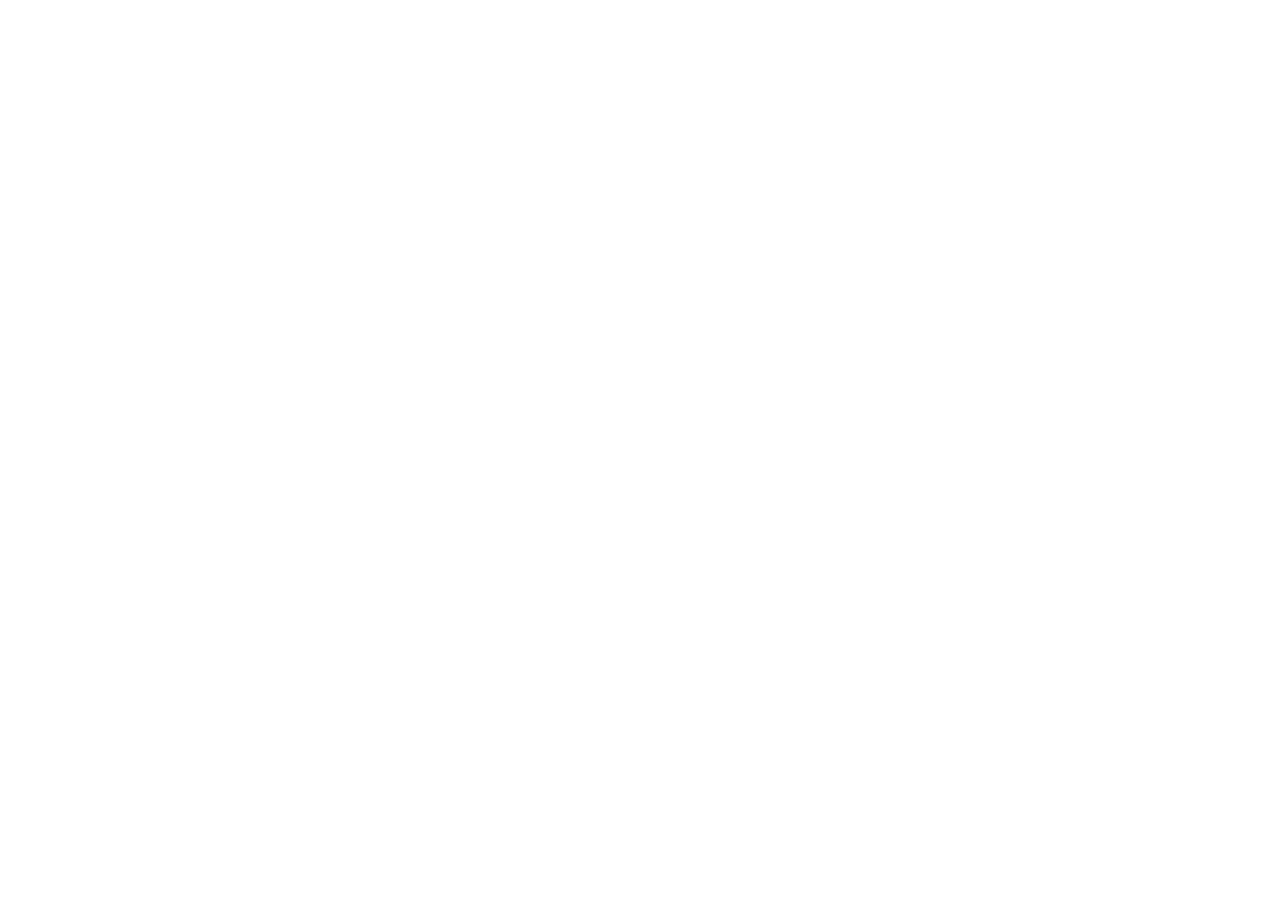
==== contact.html @ de77399c "initialisation du prjet" ====
<!DOCTYPE html>
<html lang="fr">
<head> 
<meta charset="UTF-8"> 
<meta name="viewport" content="width=device-width, initial-scale=1.0"> 
<title>Africonnectsummits — contact</title> 
 
<link 
href="https://cdn.jsdelivr.net/npm/bootstrap@5.3.0/dist/css/bootstrap.min.css" 
rel="stylesheet"> 

<link rel="stylesheet" href="css/style.css">
</head>
<body> 

<script 
src="https://cdn.jsdelivr.net/npm/bootstrap@5.3.0/dist/js/bootstrap.bundle.min.js"
></script> 
 
<script src="js/main.js"></script>
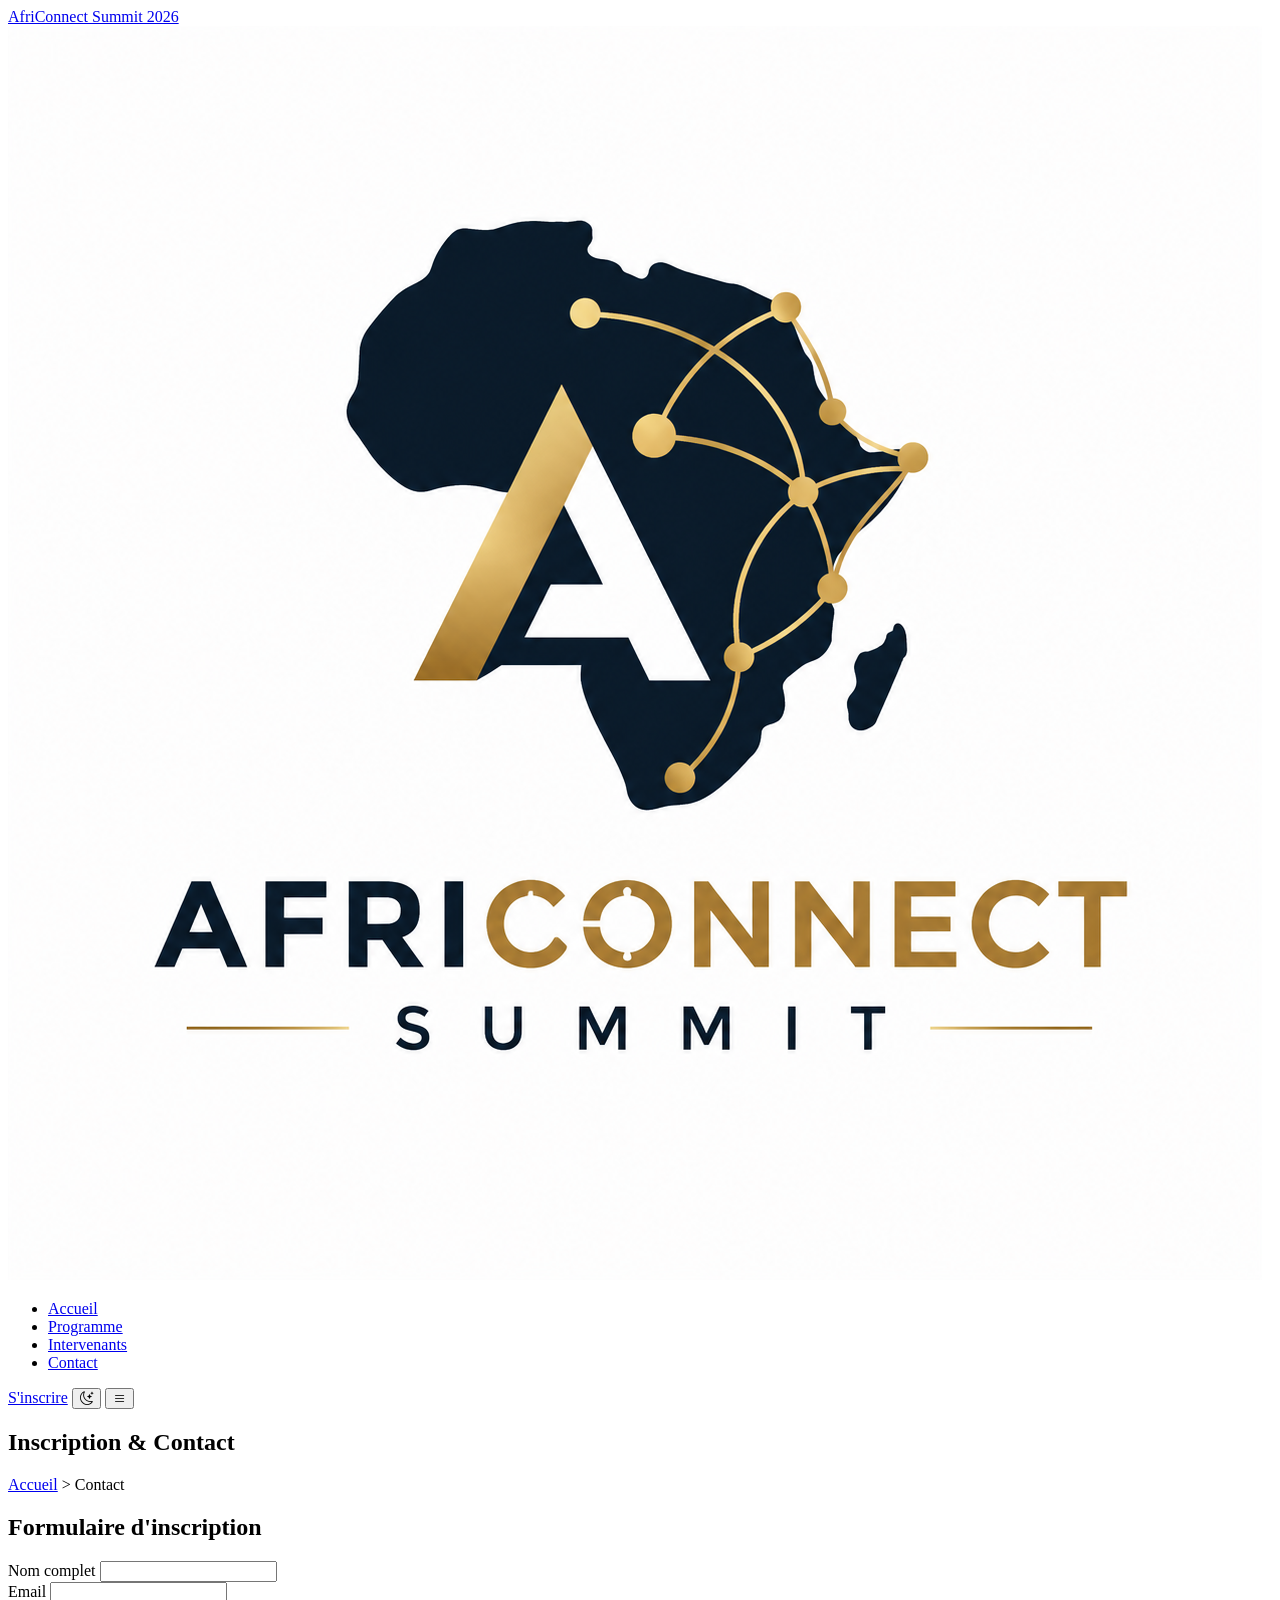
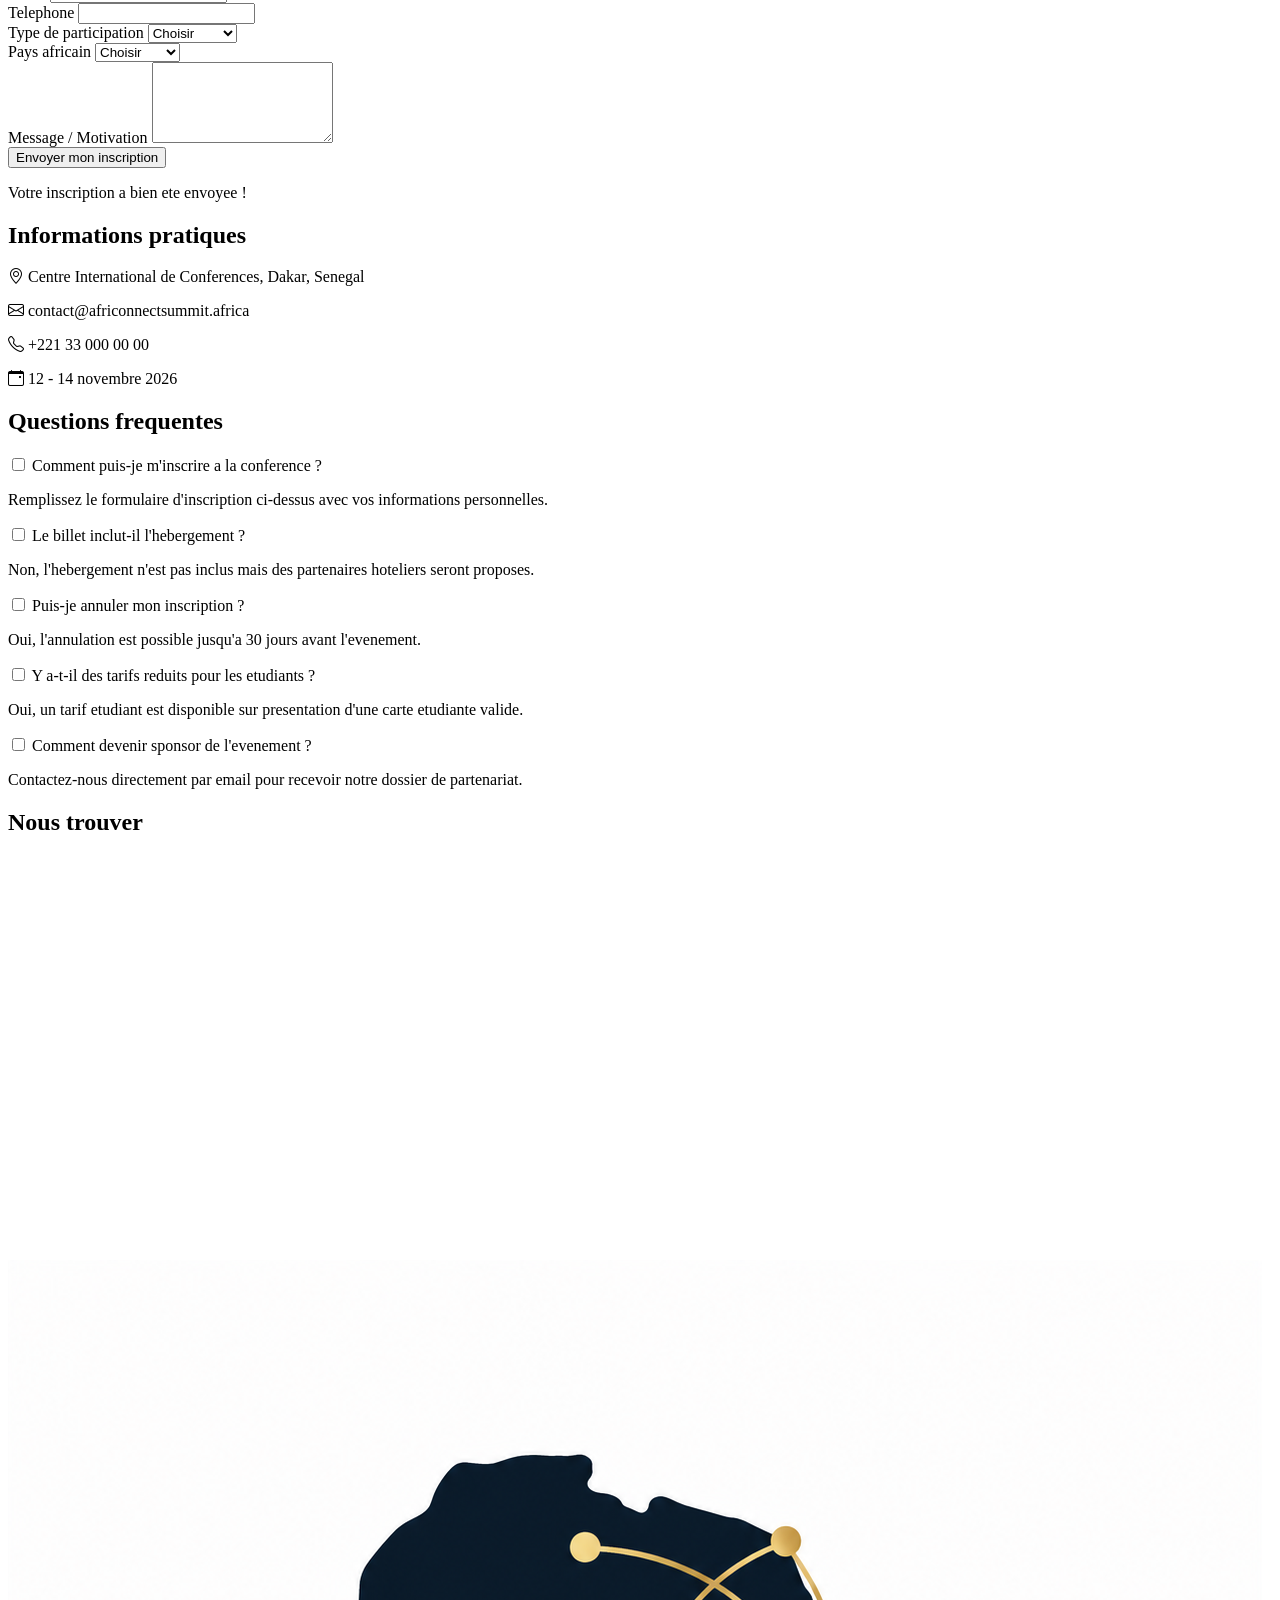
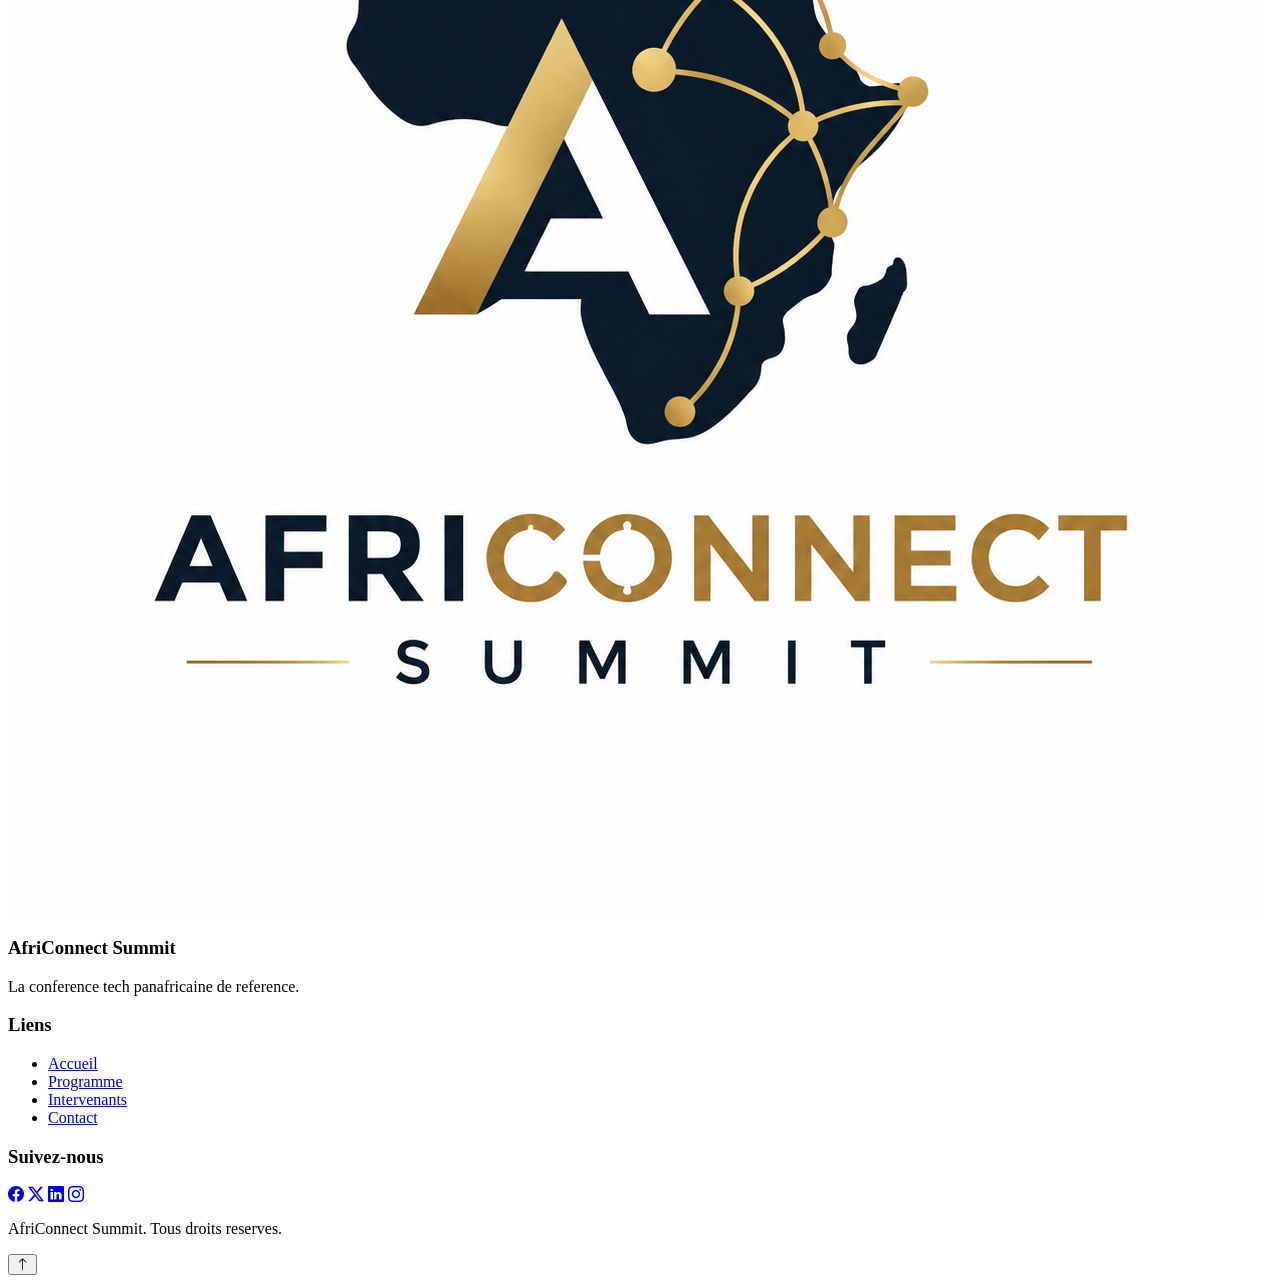
==== commit d79da82d: "HTML:  structure complète des 4 pages avec sections et contenu texte et images non stylisé" ====
--- a/contact.html
+++ b/contact.html
@@ -1,20 +1,221 @@
 <!DOCTYPE html>
 <html lang="fr">
-<head> 
-<meta charset="UTF-8"> 
-<meta name="viewport" content="width=device-width, initial-scale=1.0"> 
-<title>Africonnectsummits — contact</title> 
- 
-<link 
-href="https://cdn.jsdelivr.net/npm/bootstrap@5.3.0/dist/css/bootstrap.min.css" 
-rel="stylesheet"> 
-
-<link rel="stylesheet" href="css/style.css">
+<head>
+    <meta charset="UTF-8">
+    <meta name="viewport" content="width=device-width, initial-scale=1.0">
+    <title>AfriConnect Summit 2026 - Inscription & Contact</title>
+
+    
+    <link href="https://fonts.googleapis.com/css2?family=Poppins:wght@600;700&family=Inter:wght@400;500&display=swap" rel="stylesheet">
+    <link rel="stylesheet" href="https://cdn.jsdelivr.net/npm/bootstrap-icons@1.11.3/font/bootstrap-icons.css">
+    <link rel="stylesheet" href="css/style.css">
 </head>
-<body> 
-
-<script 
-src="https://cdn.jsdelivr.net/npm/bootstrap@5.3.0/dist/js/bootstrap.bundle.min.js"
-></script> 
- 
-<script src="js/main.js"></script>+<body>
+
+    <header>
+        <nav class="navbar" id="navbar">
+            <a href="index.html" class="logo">
+                AfriConnect Summit 2026
+                <img src="images/logo.png" alt="logo africonnectsummit">
+            </a>
+
+            <ul class="nav-links" id="navLinks">
+                <li><a href="index.html">Accueil</a></li>
+                <li><a href="programme.html">Programme</a></li>
+                <li><a href="intervenants.html">Intervenants</a></li>
+                <li><a href="contact.html" class="active">Contact</a></li>
+            </ul>
+
+            <div class="nav-actions">
+                <a href="contact.html" class="nav-cta">S'inscrire</a>
+                <button id="themeToggle">
+                    <i class="bi bi-moon-stars"></i>
+                </button>
+                <button id="hamburger" class="hamburger">
+                    <i class="bi bi-list"></i>
+                </button>
+            </div>
+        </nav>
+    </header>
+
+    <main>
+
+        <section class="page-hero">
+            <h1>Inscription & Contact</h1>
+            <nav>
+                <a href="index.html">Accueil</a> > <span>Contact</span>
+            </nav>
+        </section>
+
+        <!-- formulaire d'inscription -->
+        <section class="contact-section" id="contactSection">
+            <div class="contact-flex">
+
+                <form id="registrationForm" class="registration-form" novalidate>
+                    <h2>Formulaire d'inscription</h2>
+
+                    <div class="form-group">
+                        <label for="fullName">Nom complet</label>
+                        <input type="text" id="fullName" name="fullName">
+                    </div>
+
+                    <div class="form-group">
+                        <label for="email">Email</label>
+                        <input type="email" id="email" name="email">
+                    </div>
+
+                    <div class="form-group">
+                        <label for="phone">Telephone</label>
+                        <input type="tel" id="phone" name="phone">
+                    </div>
+
+                    <div class="form-group">
+                        <label for="participationType">Type de participation</label>
+                        <select id="participationType" name="participationType">
+                            <option value=> Choisir</option>
+                            <option value="participant">Participant</option>
+                            <option value="intervenant">Intervenant</option>
+                            <option value="sponsor">Sponsor</option>
+                            <option value="presse">Presse</option>
+                        </select>
+                        <span class="error-message" id="participationTypeError"></span>
+                    </div>
+
+                    <div class="form-group">
+                        <label for="country">Pays africain</label>
+                        <select id="country" name="country">
+                            <option value=>Choisir</option>
+                            <option value="Comores">Comores</option>
+                            <option value="senegal">Senegal</option>
+                            <option value="ghana">Ghana</option>
+                            <option value="nigeria">Nigeria</option>
+                            <option value="maroc">Maroc</option>
+                            <option value="mali">Mali</option>
+                            <option value="rdc">RDC</option>
+                            <option value="cameroun">Cameroun</option>
+                            <option value="kenya">Kenya</option>
+                            <option value="tunisie">Tunisie</option>
+                            <option value="benin">Benin</option>
+                        </select>
+                        <span class="error-message" id="countryError"></span>
+                    </div>
+
+                    <div class="form-group">
+                        <label for="message">Message / Motivation</label>
+                        <textarea id="message" name="message" rows="5" required></textarea>
+                        <span class="error-message" id="messageError"></span>
+                    </div>
+
+                    <button type="submit" class="btn btn-primary">Envoyer mon inscription</button>
+
+                    <p class="success-message" id="successMessage">Votre inscription a bien ete envoyee !</p>
+                </form>
+
+                <aside class="contact-info">
+                    <h2>Informations pratiques</h2>
+                    <p><i class="bi bi-geo-alt"></i> Centre International de Conferences, Dakar, Senegal</p>
+                    <p><i class="bi bi-envelope"></i> contact@africonnectsummit.africa</p>
+                    <p><i class="bi bi-telephone"></i> +221 33 000 00 00</p>
+                    <p><i class="bi bi-calendar-event"></i> 12 - 14 novembre 2026</p>
+                </aside>
+
+            </div>
+        </section>
+
+        <!-- faq en accordeon -->
+        <section class="faq" id="faq">
+            <h2>Questions frequentes</h2>
+
+            <div class="accordion">
+                <div class="accordion-item">
+                    <input type="checkbox" id="faq1" class="accordion-toggle">
+                    <label for="faq1" class="accordion-header">Comment puis-je m'inscrire a la conference ?</label>
+                    <div class="accordion-content">
+                        <p>Remplissez le formulaire d'inscription ci-dessus avec vos informations personnelles.</p>
+                    </div>
+                </div>
+
+                <div class="accordion-item">
+                    <input type="checkbox" id="faq2" class="accordion-toggle">
+                    <label for="faq2" class="accordion-header">Le billet inclut-il l'hebergement ?</label>
+                    <div class="accordion-content">
+                        <p>Non, l'hebergement n'est pas inclus mais des partenaires hoteliers seront proposes.</p>
+                    </div>
+                </div>
+
+                <div class="accordion-item">
+                    <input type="checkbox" id="faq3" class="accordion-toggle">
+                    <label for="faq3" class="accordion-header">Puis-je annuler mon inscription ?</label>
+                    <div class="accordion-content">
+                        <p>Oui, l'annulation est possible jusqu'a 30 jours avant l'evenement.</p>
+                    </div>
+                </div>
+
+                <div class="accordion-item">
+                    <input type="checkbox" id="faq4" class="accordion-toggle">
+                    <label for="faq4" class="accordion-header">Y a-t-il des tarifs reduits pour les etudiants ?</label>
+                    <div class="accordion-content">
+                        <p>Oui, un tarif etudiant est disponible sur presentation d'une carte etudiante valide.</p>
+                    </div>
+                </div>
+
+                <div class="accordion-item">
+                    <input type="checkbox" id="faq5" class="accordion-toggle">
+                    <label for="faq5" class="accordion-header">Comment devenir sponsor de l'evenement ?</label>
+                    <div class="accordion-content">
+                        <p>Contactez-nous directement par email pour recevoir notre dossier de partenariat.</p>
+                    </div>
+                </div>
+            </div>
+        </section>
+
+        <!-- carte -->
+        <section class="map-section" id="mapSection">
+            <h2>Nous trouver</h2>
+            <iframe
+                src="https://www.google.com/maps/embed?pb=!1m18!1m12!1m3!1d3858.9!2d-17.4676!3d14.7167!2m3!1f0!2f0!3f0!3m2!1i1024!2i768!4f13.1!3m3!1m2!1s0x0%3A0x0!2zMTTCsDQzJzAwLjEiTiAxN8KwMjgnMDMuNCJX!5e0!3m2!1sfr!2ssn!4v1234567890"
+                width="100%"
+                height="400"
+                style="border:0;"
+                allowfullscreen=""
+                loading="lazy">
+            </iframe>
+        </section>
+
+    </main>
+
+    <footer>
+        <div class="footer-flex">
+            <div class="footer-col">
+                 <img src="images/logo.png" alt="" class="footer-logo">
+                <h3>AfriConnect Summit</h3>
+                <p>La conference tech panafricaine de reference.</p>
+            </div>
+            <div class="footer-col">
+                <h3>Liens</h3>
+                <ul>
+                    <li><a href="index.html">Accueil</a></li>
+                    <li><a href="programme.html">Programme</a></li>
+                    <li><a href="intervenants.html">Intervenants</a></li>
+                    <li><a href="contact.html">Contact</a></li>
+                </ul>
+            </div>
+            <div class="footer-col">
+                <h3>Suivez-nous</h3>
+                <div class="social-icons">
+                    <a href="#"><i class="bi bi-facebook"></i></a>
+                    <a href="#"><i class="bi bi-twitter-x"></i></a>
+                    <a href="#"><i class="bi bi-linkedin"></i></a>
+                    <a href="#"><i class="bi bi-instagram"></i></a>
+                </div>
+            </div>
+        </div>
+        <p class="copyright"> <span id="year"></span> AfriConnect Summit. Tous droits reserves.</p>
+        <button id="backToTop">
+            <i class="bi bi-arrow-up"></i>
+        </button>
+    </footer>
+
+    <script src="js/main.js"></script>
+</body>
+</html>
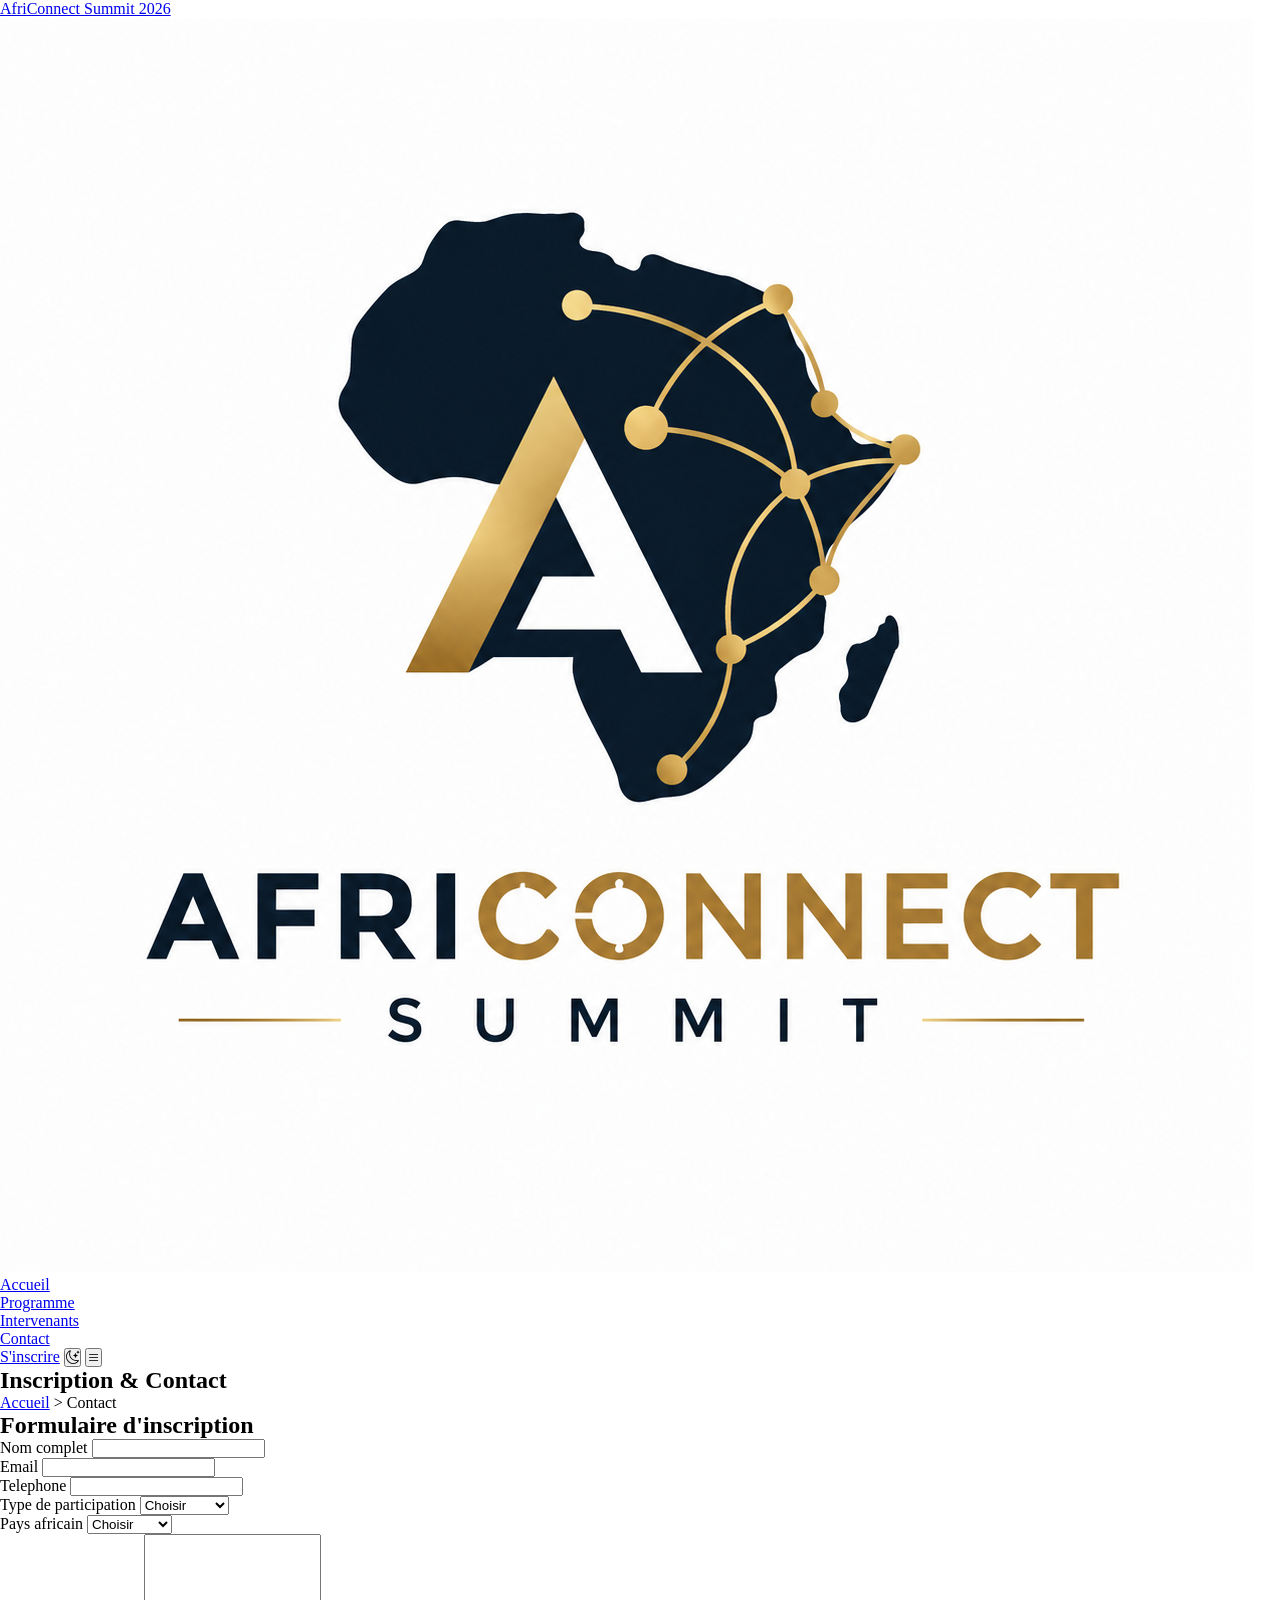
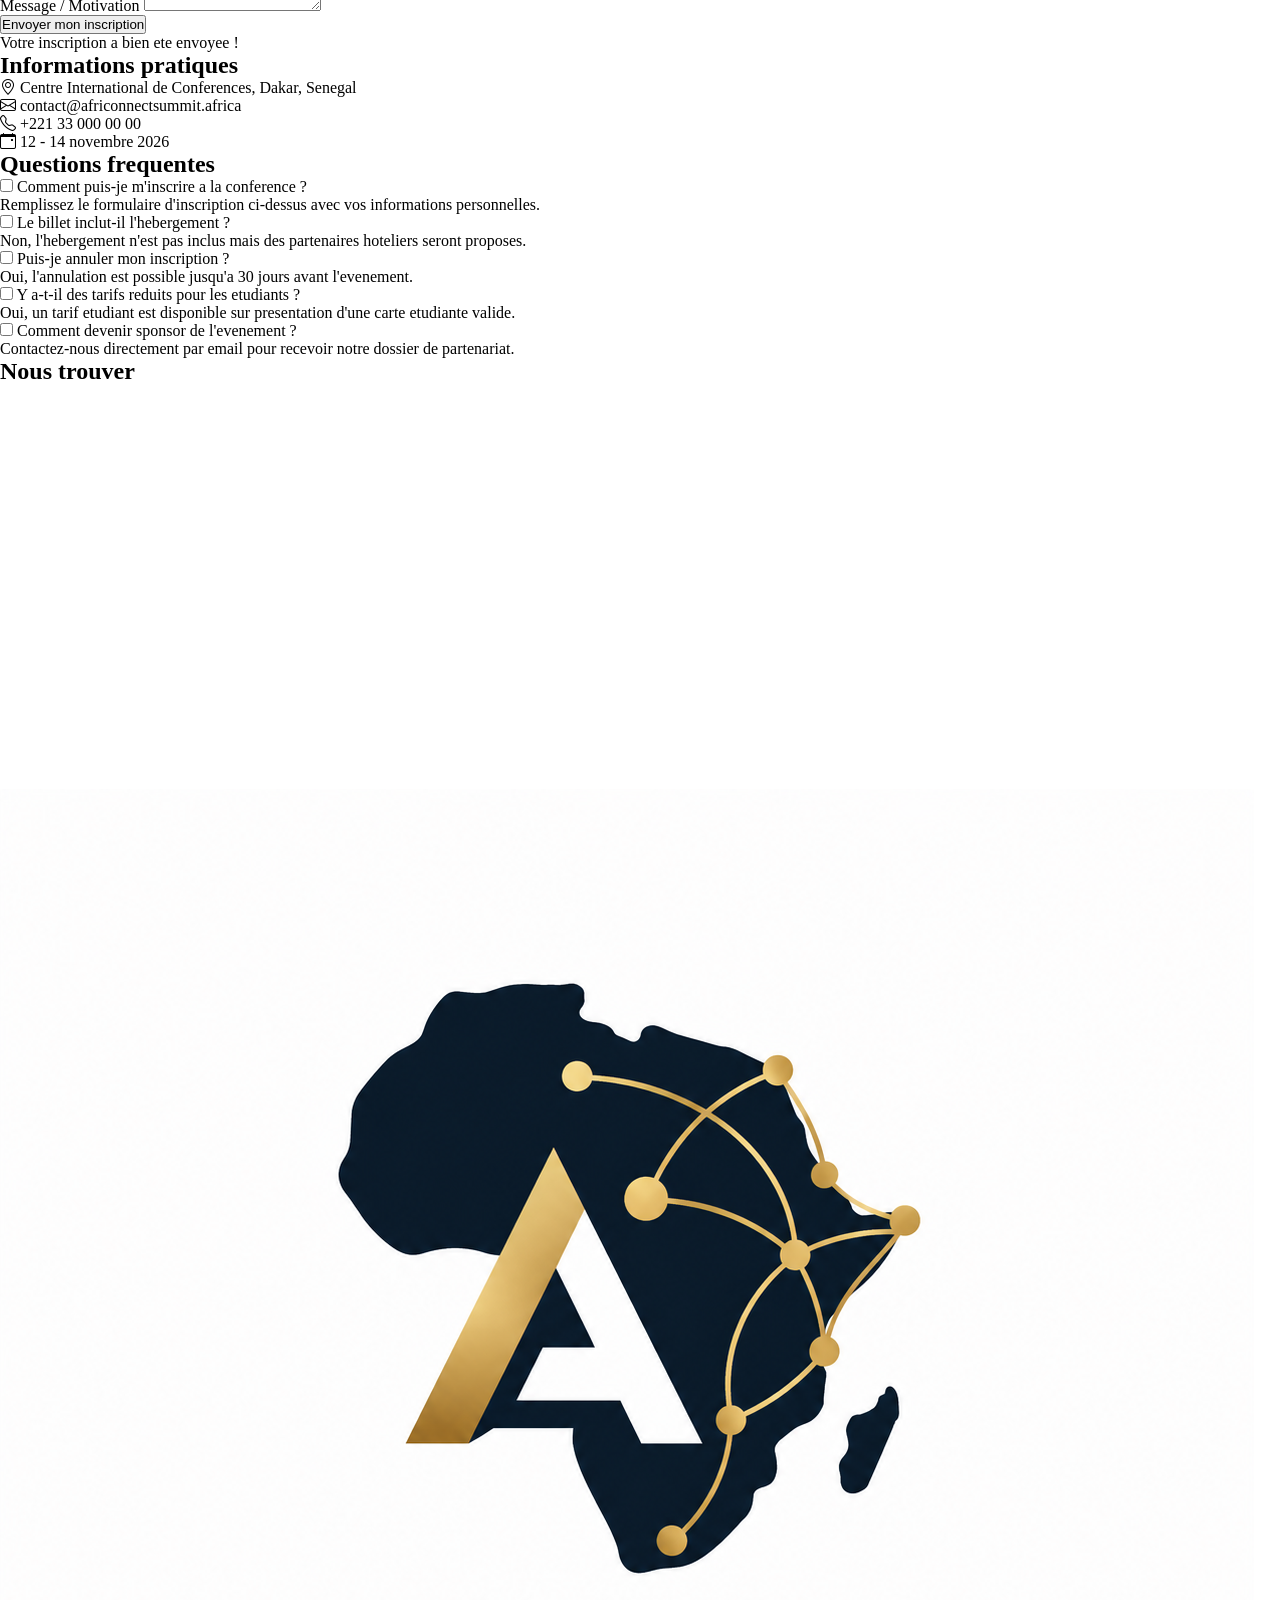
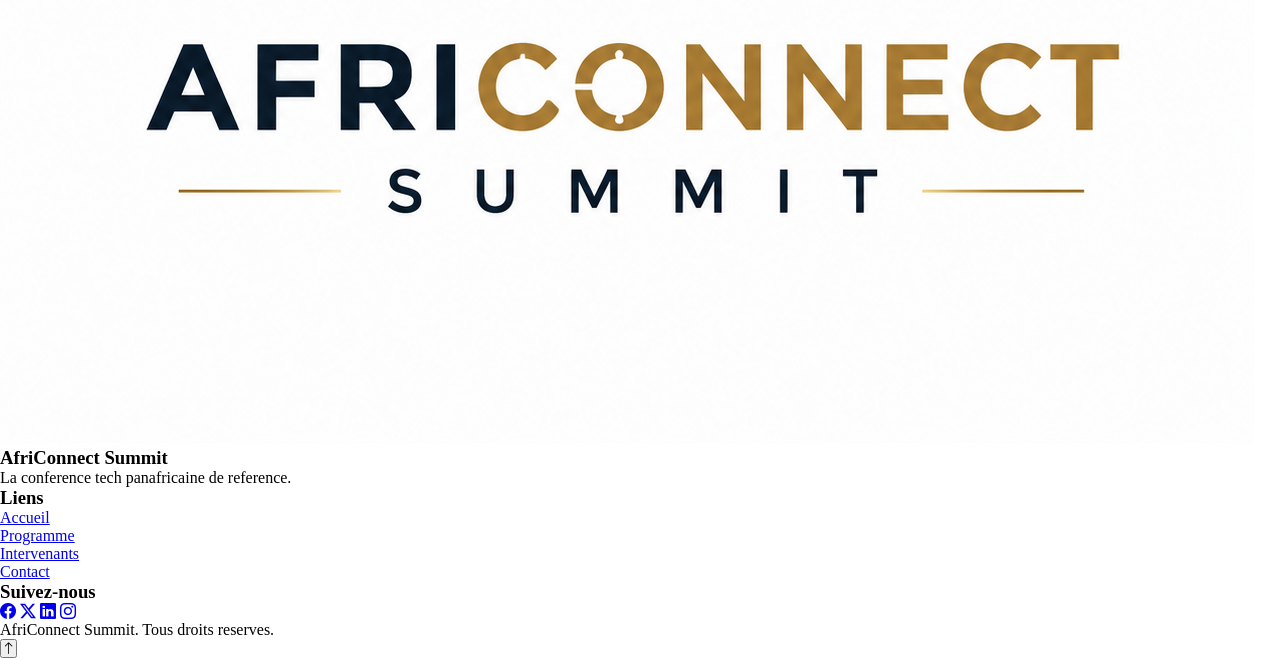
==== commit b90ea0ef: "css style de base" ====
--- a/contact.html
+++ b/contact.html
@@ -6,7 +6,7 @@
     <title>AfriConnect Summit 2026 - Inscription & Contact</title>
 
     
-    <link href="https://fonts.googleapis.com/css2?family=Poppins:wght@600;700&family=Inter:wght@400;500&display=swap" rel="stylesheet">
+    
     <link rel="stylesheet" href="https://cdn.jsdelivr.net/npm/bootstrap-icons@1.11.3/font/bootstrap-icons.css">
     <link rel="stylesheet" href="css/style.css">
 </head>
--- a/css/style.css
+++ b/css/style.css
@@ -0,0 +1,14 @@
+@import url('https://fonts.googleapis.com/css2?family=Montserrat:wght@600;700;800&family=Poppins:wght@300;400;500;600&display=swap');
+:root {
+    --vert: #0b7a43;
+    --jaune: #f5b700;
+    --noir: #222;
+    --blanc: #fff;
+    --gris: #f4f4f4;
+}
+
+* {
+    margin: 0;
+    padding: 0;
+    box-sizing: border-box;
+}
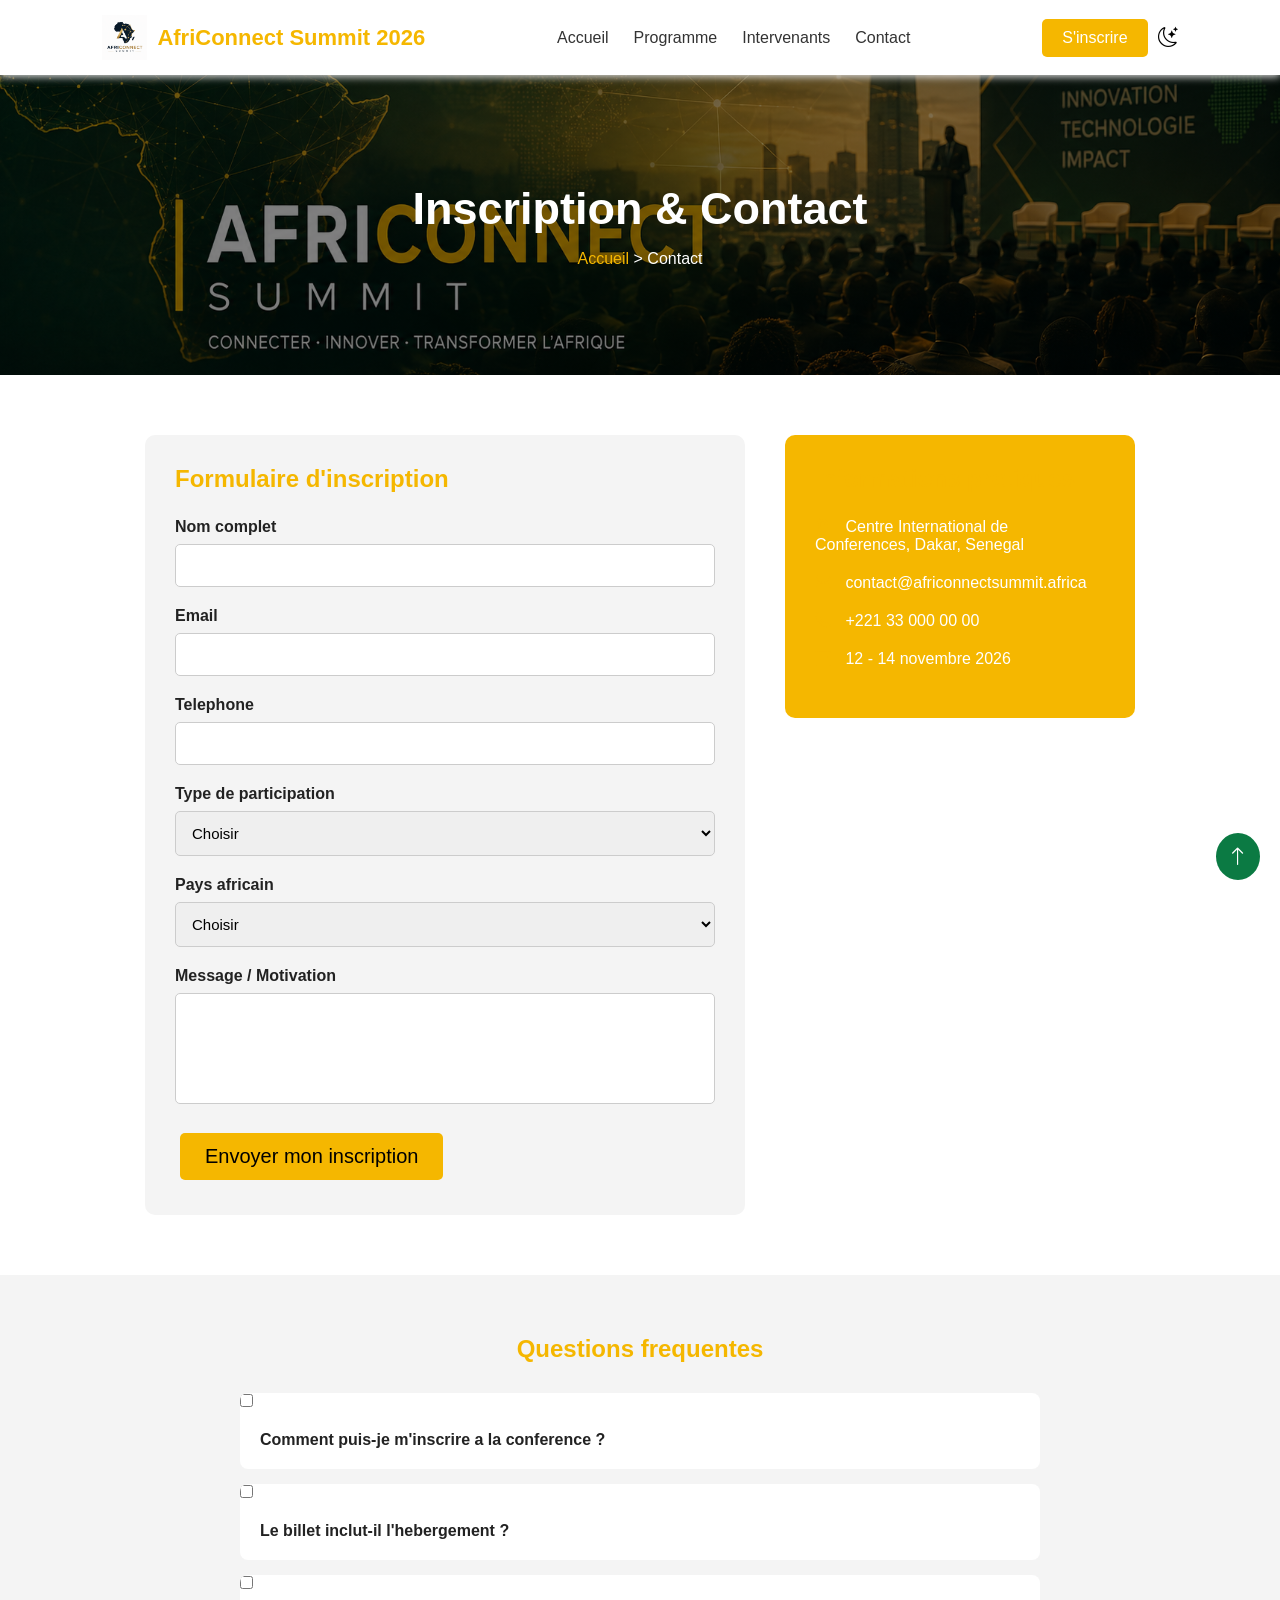
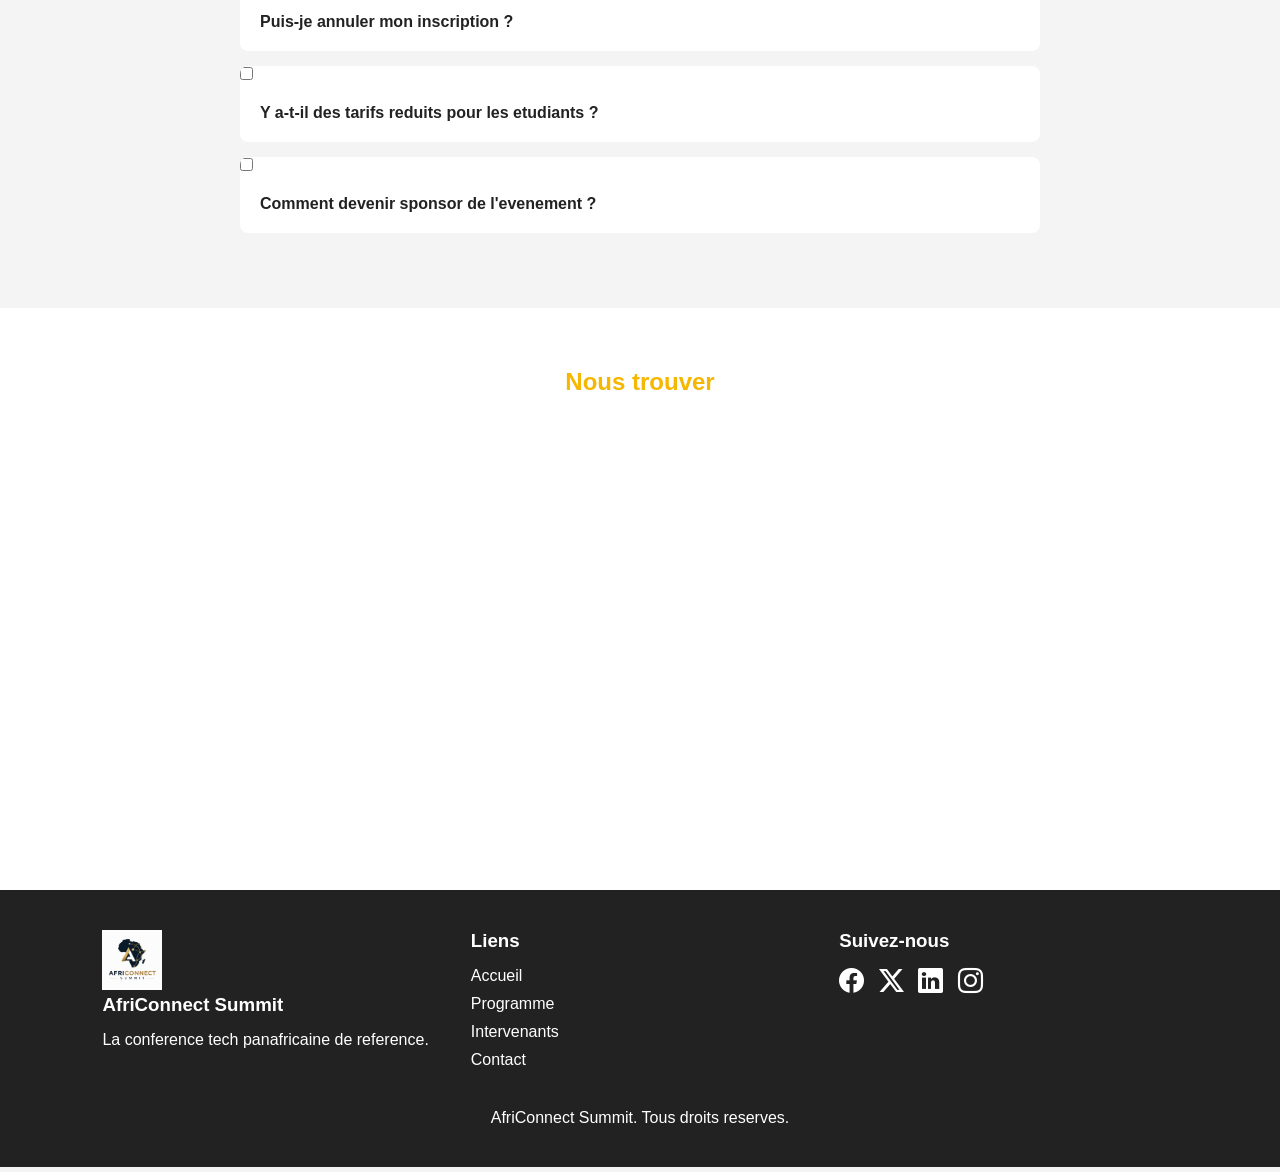
==== commit deefc5a9: "css:style complet des pages" ====
--- a/contact.html
+++ b/contact.html
@@ -15,8 +15,8 @@
     <header>
         <nav class="navbar" id="navbar">
             <a href="index.html" class="logo">
+                 <img src="images/logo.png" alt="">
                 AfriConnect Summit 2026
-                <img src="images/logo.png" alt="logo africonnectsummit">
             </a>
 
             <ul class="nav-links" id="navLinks">
@@ -122,7 +122,7 @@
             </div>
         </section>
 
-        <!-- faq en accordeon -->
+        <!-- faq -->
         <section class="faq" id="faq">
             <h2>Questions frequentes</h2>
 
--- a/css/style.css
+++ b/css/style.css
@@ -6,9 +6,914 @@
     --blanc: #fff;
     --gris: #f4f4f4;
 }
-
+/* root */
 * {
     margin: 0;
     padding: 0;
     box-sizing: border-box;
 }
+
+a {
+    text-decoration: none;
+}
+ /* reset */
+body {
+    font-family: "Poppins", sans-serif;
+    color: var(--noir);
+    background: var(--gris);
+}
+
+/* NAVBAR */
+
+header {
+    background: white;
+    padding: 15px 8%;
+    position: sticky;
+    top: 0;
+    z-index: 1000;
+    box-shadow: 0 2px 8px #ddd;
+}
+
+.navbar {
+    display: flex;
+    justify-content: space-between;
+    align-items: center;
+}
+
+.logo {
+    display: flex;
+    align-items: center;
+    gap: 10px;
+    color: var(--jaune);
+    font-size: 22px;
+    font-weight: bold;
+}
+
+.logo img {
+    width: 45px;
+}
+
+.nav-links {
+    display: flex;
+    list-style: none;
+    gap: 25px;
+}
+
+.nav-links a {
+    color: #333;
+}
+
+.nav-links a:hover {
+    color: var(--jaune);
+}
+
+.nav-actions {
+    display: flex;
+    gap: 10px;
+    align-items: center;
+}
+
+.nav-cta {
+    background: var(--jaune);
+    color: white;
+    padding: 10px 20px;
+    border-radius: 5px;
+}
+
+button {
+    border: none;
+    background: none;
+    cursor: pointer;
+    font-size: 20px;
+}
+
+.hamburger {
+    display: none;
+}
+
+/* HERO */
+
+.hero {
+    height: 100vh;
+    position: relative;
+    overflow: hidden;
+    display: flex;
+    align-items: center;
+    justify-content: center;
+    text-align: center;
+    color: white;
+}
+.hero-content{
+    animation: apparition 1s ease;
+}
+
+.hero-video {
+    position: absolute;
+    width: 100%;
+    height: 100%;
+    object-fit: cover;
+}
+
+.hero::after {
+    content: "";
+    position: absolute;
+    inset: 0;
+    background: rgba(0,0,0,0.5);
+}
+
+.hero-content {
+    position: relative;
+    z-index: 2;
+}
+
+.hero h1 {
+    font-size: 45px;
+    margin-bottom: 15px;
+}
+
+.hero-subtitle {
+    font-size: 20px;
+}
+
+.hero-buttons {
+    margin: 30px 0;
+}
+
+.btn {
+    display: inline-block;
+    padding: 12px 25px;
+    border-radius: 5px;
+    margin: 5px;
+}
+
+.btn-primary {
+    background: var(--jaune);
+    color: black;
+}
+
+.btn-secondary {
+    background: white;
+    color: var(--vert);
+}
+
+.countdown {
+    display: flex;
+    justify-content: center;
+    gap: 15px;
+}
+
+.countdown-item {
+    background: white;
+    color: var(--vert);
+    padding: 15px;
+    border-radius: 8px;
+    width: 90px;
+}
+
+.countdown-item span {
+    font-size: 30px;
+    font-weight: bold;
+}
+/* STATS */
+.stats {
+    padding: 60px 8%;
+    background:
+        linear-gradient(rgba(0,0,0,0.5), rgba(0,0,0,0.5)),
+        url("../images/ligne.avif");
+
+    background-size: cover;
+    background-position: center;
+
+}
+
+.stats-grid {
+    display: grid;
+    grid-template-columns: repeat(4, 1fr);
+    gap: 20px;
+}
+
+.stat-card {
+    background: var(--blanc);
+    text-align: center;
+    padding: 25px;
+    border-radius: 10px;
+}
+
+.stat-number {
+    font-size: 35px;
+    font-weight: bold;
+    color: var(--jaune);
+}
+
+/* POURQUOI PARTICIPER */
+
+.why {
+    position: relative;
+    padding: 70px 8%;
+    color: white;
+    overflow: hidden;
+}
+
+.why-video {
+    position: absolute;
+    width: 100%;
+    height: 100%;
+    object-fit: cover;
+    left: 0;
+    top: 0;
+}
+
+.why::after {
+    content: "";
+    position: absolute;
+    inset: 0;
+    background: rgba(0,0,0,0.6);
+}
+
+.why h2 {
+    text-align: center;
+    margin-bottom: 35px;
+    font-size: 32px;
+}
+
+
+.featured-speakers h2 {
+    text-align: center;
+    margin-bottom: 35px;
+    font-size: 32px;
+}
+.sponsors h2 {
+    text-align: center;
+    margin-bottom: 35px;
+    font-size: 32px;
+}
+
+.why-flex {
+    display: flex;
+    justify-content: center;
+    gap: 70px;
+    flex-wrap: wrap;
+     position: relative;
+    z-index: 1;
+}
+
+.why-card {
+    background: white;
+    color: #222;
+    width: 300px;
+    padding: 25px;
+    text-align: center;
+    border-radius: 10px;
+}
+
+.why-card i {
+    font-size: 35px;
+    color: var(--jaune);
+}
+
+.why-card h3 {
+    margin: 15px 0;
+}
+
+/* INTERVENANTS */
+
+.featured-speakers {
+    padding: 60px 8%;
+    text-align: center;
+}
+
+.speakers-grid {
+    display: grid;
+    grid-template-columns: repeat(4,1fr);
+    gap: 25px;
+}
+
+.speaker-card {
+    background: var(--vert);
+    padding: 20px;
+    border-radius: 10px;
+    box-shadow: 0 5px 10px #ddd;
+}
+.speaker-card:hover {
+    transform: translateY(-5px);
+    transition: 0.3s;
+}
+
+.speaker-card img {
+    width: 130px;
+    height: 130px;
+    object-fit: cover;
+    border-radius: 50%;
+}
+
+.speaker-card h3 {
+    margin-top: 15px;
+    color: var(--blanc);
+}
+
+.speaker-card span {
+    color: whitesmoke;
+}
+.featured-speakers .btn {
+    margin-top: 70px;
+    background: var(--vert);
+    color: var(--blanc);
+}
+
+/* SPONSORS */
+
+.sponsors {
+    padding: 60px 8%;
+    background: var(--blanc);
+}
+
+.sponsors-flex {
+    display: flex;
+    justify-content: center;
+    gap: 100px;
+    flex-wrap: wrap;
+}
+
+.sponsor-tier {
+    background: var(--gris);
+    width: 300px;
+    padding: 25px;
+    border-radius: 10px;
+    text-align: center;
+}
+.sponsor-gold {
+    background:gold;
+     width: 340px;
+    min-height: 260px;
+}
+
+.sponsor-silver {
+    background:silver;
+    width: 260px;
+    min-height: 200px;
+}
+
+.sponsor-bronze {
+    background:#cd7f32;
+   width: 200px;
+    min-height: 100px;
+}
+
+.sponsor-tier h3 {
+    margin-bottom: 20px;
+}
+
+.sponsor-logos {
+    display: flex;
+    justify-content: center;
+    align-items: center;
+    flex-wrap: wrap;
+    gap: 20px;
+}
+
+.sponsor-logo {
+    width: 80px;
+    height: 60px;
+    object-fit: contain;
+}
+
+/* FOOTER */
+
+footer {
+    background: #222;
+    color: var(--blanc);
+    padding: 40px 8%;
+}
+
+.footer-flex {
+    display: flex;
+    justify-content: space-between;
+    gap: 30px;
+}
+
+.footer-col {
+    flex: 1;
+}
+
+.footer-logo {
+    width: 60px;
+}
+
+.footer-col h3 {
+    margin-bottom: 15px;
+}
+
+.footer-col ul {
+    list-style: none;
+}
+
+.footer-col li {
+    margin: 10px 0;
+}
+
+.footer-col a {
+    color: var(--blanc);
+}
+
+.social-icons a {
+    color: var(--blanc);
+    font-size: 25px;
+    margin-right: 10px;
+}
+
+.copyright {
+    text-align: center;
+    margin-top: 30px;
+}
+
+#backToTop {
+    position: fixed;
+    bottom: 20px;
+    right: 20px;
+    background: var(--vert);
+    color: var(--blanc);
+    padding: 12px;
+    border-radius: 50%;
+}
+/* PAGE HERO */
+
+.page-hero {
+    height: 300px;
+    background: linear-gradient(
+        rgba(0,0,0,0.5),
+        rgba(0,0,0,0.5)
+    ),
+    url("../images/filigrane.png");
+
+    background-size: cover;
+    background-position: center;
+
+    display: flex;
+    flex-direction: column;
+    justify-content: center;
+    align-items: center;
+
+    color: var(--blanc);
+    text-align: center;
+}
+
+.page-hero h1 {
+    font-size: 45px;
+    margin-bottom: 15px;
+}
+
+.page-hero nav a {
+    color: var(--jaune);
+}
+
+/* PROGRAMME */
+
+.schedule {
+    padding: 60px 8%;
+    background: var(--blanc);
+}
+
+/* ONGLET JOUR */
+
+.tabs {
+    display: flex;
+    justify-content: center;
+    gap: 15px;
+    margin-bottom: 30px;
+}
+
+.tab-btn {
+    background: var(--vert);
+    color: var(--blanc);
+    padding: 12px 25px;
+    border-radius: 5px;
+    font-size: 16px;
+}
+
+.tab-btn.active {
+    background: var(--jaune);
+    color: black;
+}
+
+/* TABLEAU */
+
+.tab-content {
+    display: none;
+}
+
+.tab-content.active {
+    display: block;
+}
+
+table {
+    width: 100%;
+    border-collapse: collapse;
+    background: var(--blanc);
+}
+
+th {
+    background: var(--jaune);
+    color: var(--blanc);
+    padding: 15px;
+}
+
+td {
+    padding: 15px;
+    border-bottom: 1px solid #ddd;
+}
+
+tr:hover {
+    background: var(--gris);
+}
+
+/* THEMATIQUES */
+
+.themes {
+    padding: 60px 8%;
+    background: var(--gris);
+}
+
+.themes h2 {
+    text-align: center;
+    margin-bottom: 35px;
+    color: var(--jaune);
+}
+
+.themes-grid {
+    display: grid;
+    grid-template-columns: repeat(4,1fr);
+    gap: 25px;
+}
+
+.theme-card {
+    background: var(--blanc);
+    text-align: center;
+    padding: 30px 20px;
+    border-radius: 10px;
+}
+
+.theme-card i {
+    font-size: 40px;
+    color: var(--jaune);
+}
+
+.theme-card h3 {
+    margin: 15px 0;
+}
+
+/* PAGE INTERVENANTS */
+
+.speakers-page {
+    padding: 60px 8%;
+    background: var(--gris);
+}
+
+/* FILTRES */
+
+.filters {
+    display: flex;
+    justify-content: center;
+    gap: 15px;
+    flex-wrap: wrap;
+    margin-bottom: 40px;
+}
+
+.filter-btn {
+    background: var(--blanc);
+    color: var(--vert);
+    border: 2px solid var(--vert);
+    padding: 10px 20px;
+    border-radius: 25px;
+    font-size: 15px;
+}
+
+.filter-btn:hover {
+    background: var(--vert);
+    color: var(--blanc);
+}
+.filter-btn.active {
+    background: var(--vert);
+    color: var(--blanc);
+}
+
+/* GRILLE INTERVENANTS */
+
+.speakers-full-grid {
+    display: grid;
+    grid-template-columns: repeat(3,1fr);
+    gap: 30px;
+}
+
+.speakers-full-grid .speaker-card {
+    background: var(--blanc);
+    padding: 25px;
+    text-align: center;
+    border-radius: 10px;
+    box-shadow: 0 5px 15px #ddd;
+    transition: 0.3s;
+}
+
+.speakers-full-grid .speaker-card:hover {
+    transform: translateY(-5px);
+}
+
+.speakers-full-grid .speaker-card img {
+    width: 150px;
+    height: 150px;
+    object-fit: cover;
+    border-radius: 50%;
+}
+
+.speakers-full-grid .speaker-card h3 {
+    margin-top: 15px;
+    color: var(--jaune);
+}
+
+.speakers-full-grid .speaker-card p {
+    margin: 10px 0;
+}
+
+.speakers-full-grid .speaker-card span {
+    background: var(--jaune);
+    padding: 5px 15px;
+    border-radius: 15px;
+    font-size: 14px;
+}
+
+/* FILTRAGE JS */
+
+.speaker-card.hide {
+    display: none;
+}
+
+/* FORMULAIRE */
+
+.contact-section {
+    padding: 60px 8%;
+    background: var(--blanc);
+}
+
+.contact-flex {
+    display: flex;
+    justify-content: center;
+    gap: 40px;
+    align-items: flex-start;
+}
+
+.registration-form {
+    background: var(--gris);
+    padding: 30px;
+    width: 600px;
+    border-radius: 10px;
+}
+
+.registration-form h2,
+.contact-info h2 {
+    margin-bottom: 25px;
+    color: var(--jaune);
+}
+
+.form-group {
+    margin-bottom: 20px;
+}
+
+.form-group label {
+    display: block;
+    margin-bottom: 8px;
+    font-weight: bold;
+}
+
+.form-group input,
+.form-group select,
+.form-group textarea {
+
+    width: 100%;
+    padding: 12px;
+
+    border: 1px solid #ccc;
+    border-radius: 5px;
+
+    font-size: 15px;
+}
+
+.form-group textarea {
+    resize: none;
+}
+
+.error-message {
+    color: red;
+    font-size: 14px;
+}
+
+.success-message {
+    color: green;
+    margin-top: 15px;
+    display: none;
+}
+
+/* INFORMATIONS */
+
+.contact-info {
+    background: var(--jaune);
+    color: var(--blanc);
+    padding: 30px;
+    width: 350px;
+    border-radius: 10px;
+}
+.contact-info p {
+    margin: 20px 0;
+}
+.contact-info i {
+    color: var(--jaune);
+    margin-right: 10px;
+}
+/* FAQ */
+.faq {
+    padding: 60px 8%;
+    background: var(--gris);
+}
+
+.faq h2,
+.map-section h2 {
+
+    text-align: center;
+    color: var(--jaune);
+    margin-bottom: 30px;
+
+}
+
+.accordion {
+
+    max-width: 800px;
+    margin: auto;
+
+}
+
+.accordion-item {
+
+    background: var(--blanc);
+    margin-bottom: 15px;
+    border-radius: 8px;
+    overflow: hidden;
+
+}
+
+
+.accordion-header {
+
+    display: block;
+    padding: 20px;
+    cursor: pointer;
+    font-weight: bold;
+
+}
+
+.accordion-content {
+
+    max-height: 0;
+    overflow: hidden;
+
+    padding: 0 20px;
+
+    transition: 0.3s;
+
+}
+
+.accordion-toggle:checked ~ .accordion-content {
+
+    max-height: 100px;
+    padding: 20px;
+
+}
+
+/* CARTE */
+
+.map-section {
+
+    padding: 60px 8%;
+    background: var(--blanc);
+
+}
+
+.map-section iframe {
+
+    border-radius: 10px;
+
+}
+
+/* darkmode */
+body.dark-mode .schedule,
+body.dark-mode .themes,
+body.dark-mode .sponsors,
+body.dark-mode .speakers-page,
+body.dark-mode .faq,
+body.dark-mode .map-section {
+    background: var(--noir);
+    color: var(--blanc);
+}
+/* Champs du formulaire */
+body.dark-mode input,
+body.dark-mode select,
+body.dark-mode textarea {
+    background: var(--noir);
+    color: var(--blanc);
+    border: 1px solid #555;
+}
+
+/* Lignes du tableau */
+body.dark-mode tr:hover {
+    background: var(--noir);
+}
+body.dark-mode .nav-cta {
+    background: var(--jaune);
+    color: var(--noir);
+}
+
+
+body.dark-mode .nav-cta:hover {
+    background: var(--jaune);
+    color: var(--noir);
+}
+body.dark-mode #themeToggle {
+    background: var(--jaune);
+    color: var(--noir);
+}
+body.dark-mode #themeToggle i {
+    color: var(--noir);
+}
+body.dark-mode #hamburger {
+    background: var(--jaune);
+}
+body.dark-mode #hamburger i {
+    color: var(--blanc);
+}
+
+body.dark-mode {
+    background: var(--noir);
+    color: var(--blanc);
+}
+
+body.dark-mode header {
+    background: var(--noir);
+    box-shadow: 0 2px 8px rgba(0,0,0,0.6);
+}
+
+body.dark-mode a {
+    color: var(--blanc);
+}
+
+body.dark-mode .nav-links a:hover {
+    color: var(--jaune);
+}
+body.dark-mode .logo {
+    color: var(--jaune);
+}
+body.dark-mode .page-hero nav a {
+    color: var(--jaune);
+}
+
+body.dark-mode .stat-card {
+    background: var(--noir);
+    color: var(--blanc);
+}
+body.dark-mode .speaker-card {
+    background: var(--noir);
+    color: var(--blanc);
+}
+body.dark-mode .theme-card {
+    background: var(--blanc);
+    color: var(--noir);
+}
+
+body.dark-mode table {
+    background: var(--noir);
+    color: var(--blanc);
+}
+body.dark-mode .registration-form {
+    background: var(--noir);
+    color: var(--blanc);
+}
+body.dark-mode .contact-section {
+    background: var(--noir);
+    color: var(--blanc);
+}
+
+body.dark-mode th {
+    background: var(--jaune);
+    color: var(--noir);
+}
+
+body.dark-mode #backToTop {
+    background: var(--jaune);
+    color: var(--noir);
+}
+
+/* dark mode bouttons */
+body.dark-mode .btn-primary {
+    background: var(--jaune);
+    color: var(--noir);
+}
+body.dark-mode .btn-secondary {
+    background: var(--noir);
+    color: var(--jaune);
+}
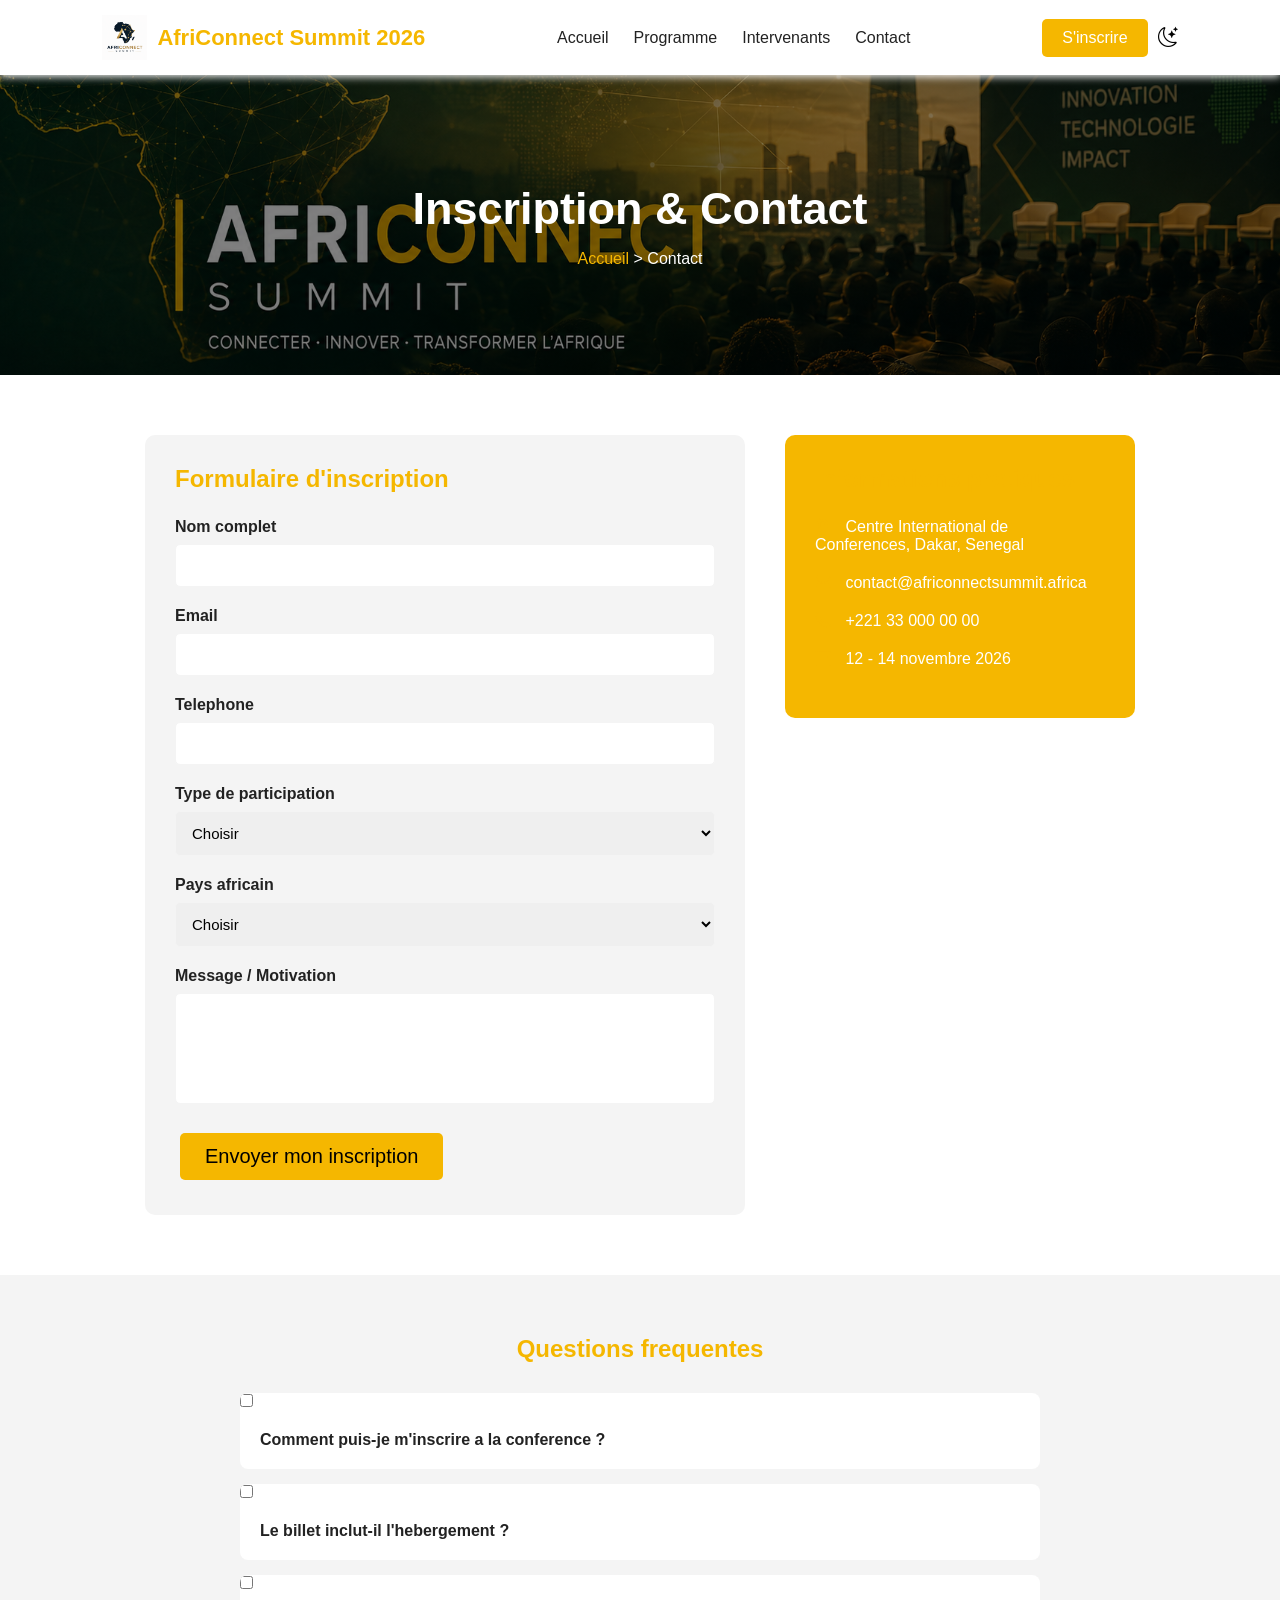
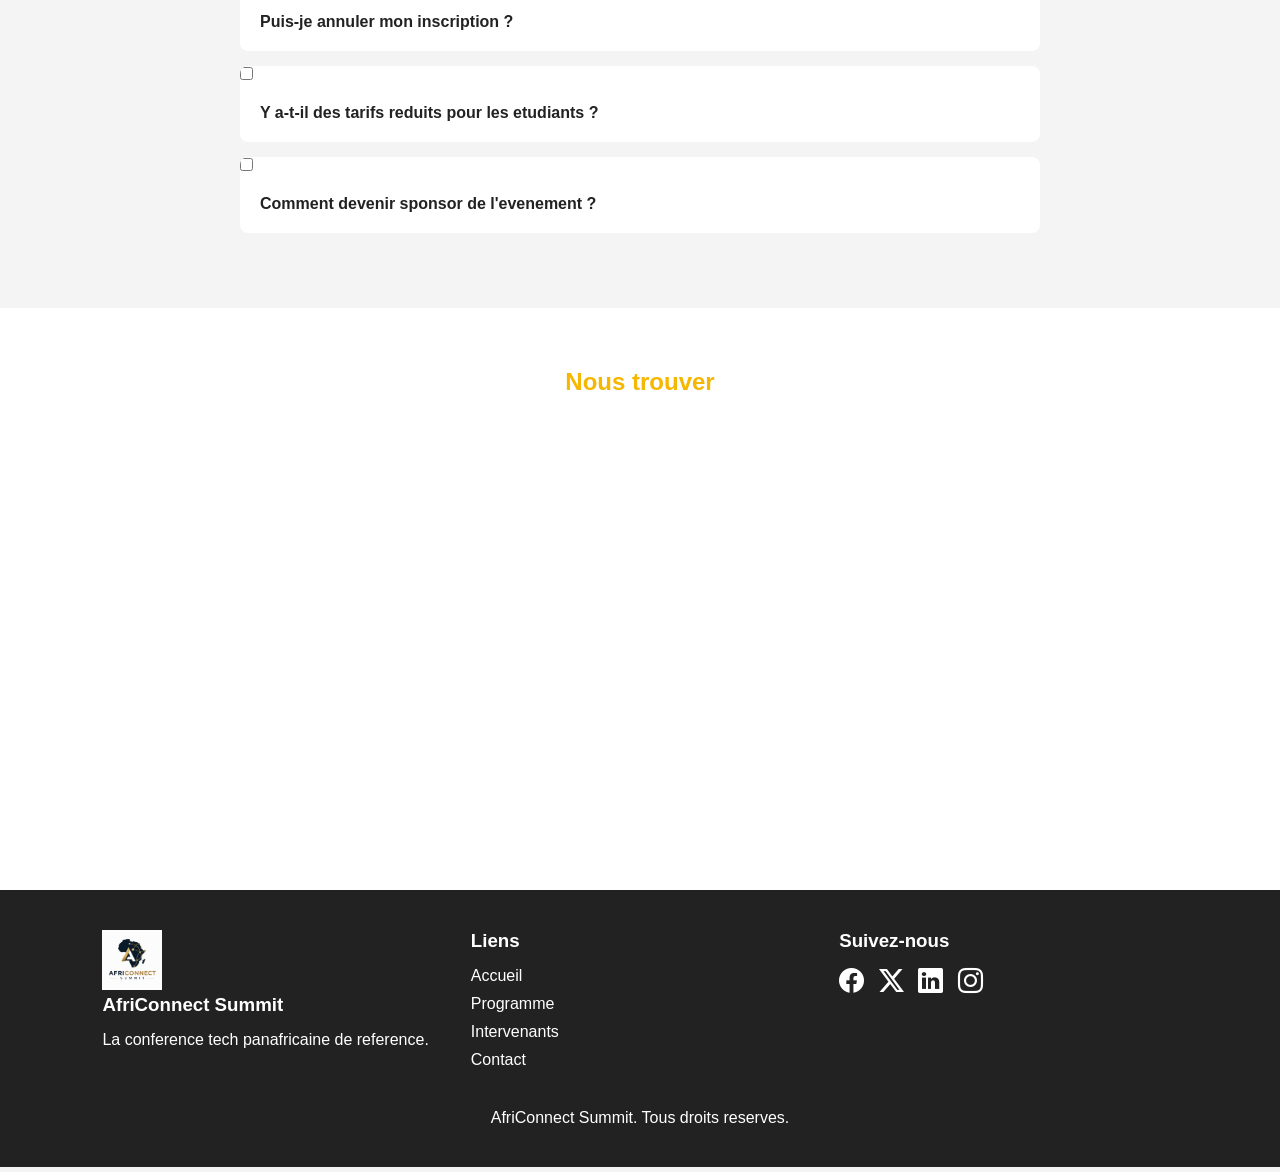
==== commit d997adbb: "js:darkmode,menu humberguer, bouton retour en haut" ====
--- a/contact.html
+++ b/contact.html
@@ -57,16 +57,19 @@
                     <div class="form-group">
                         <label for="fullName">Nom complet</label>
                         <input type="text" id="fullName" name="fullName">
+                        <span class="error-message" id="fullNameError"></span>
                     </div>
 
                     <div class="form-group">
                         <label for="email">Email</label>
                         <input type="email" id="email" name="email">
+                        <span class="error-message" id="emailError"></span>
                     </div>
 
                     <div class="form-group">
                         <label for="phone">Telephone</label>
                         <input type="tel" id="phone" name="phone">
+                        <span class="error-message" id="phoneError"></span>
                     </div>
 
                     <div class="form-group">
--- a/css/style.css
+++ b/css/style.css
@@ -5,33 +5,46 @@
     --noir: #222;
     --blanc: #fff;
     --gris: #f4f4f4;
-}
-/* root */
+
+
+    --font-titre: "Montserrat", sans-serif;
+    --font-corps: "Poppins", sans-serif;
+}
+/* reset */
 * {
     margin: 0;
     padding: 0;
     box-sizing: border-box;
+    
 }
 
 a {
     text-decoration: none;
+     transition: 0.3s ease;
 }
  /* reset */
 body {
-    font-family: "Poppins", sans-serif;
+    font-family: var(--font-corps);
     color: var(--noir);
     background: var(--gris);
 }
+h1,
+h2,
+h3,
+h4,
+.logo {
+    font-family: var(--font-titre);
+}
 
 /* NAVBAR */
 
 header {
-    background: white;
+    background: var(--blanc);
     padding: 15px 8%;
     position: sticky;
     top: 0;
     z-index: 1000;
-    box-shadow: 0 2px 8px #ddd;
+    box-shadow: 0 2px 8px var(--gris);
 }
 
 .navbar {
@@ -46,7 +59,7 @@
     gap: 10px;
     color: var(--jaune);
     font-size: 22px;
-    font-weight: bold;
+    font-weight: 700;
 }
 
 .logo img {
@@ -60,7 +73,8 @@
 }
 
 .nav-links a {
-    color: #333;
+    color: var(--noir);
+    transition: 0.3s ease;
 }
 
 .nav-links a:hover {
@@ -75,7 +89,7 @@
 
 .nav-cta {
     background: var(--jaune);
-    color: white;
+    color: var(--blanc);
     padding: 10px 20px;
     border-radius: 5px;
 }
@@ -103,9 +117,7 @@
     text-align: center;
     color: white;
 }
-.hero-content{
-    animation: apparition 1s ease;
-}
+
 
 .hero-video {
     position: absolute;
@@ -126,6 +138,7 @@
     z-index: 2;
 }
 
+
 .hero h1 {
     font-size: 45px;
     margin-bottom: 15px;
@@ -145,14 +158,16 @@
     border-radius: 5px;
     margin: 5px;
 }
-
+.btn:hover {
+    transform: translateY(-3px);
+}
 .btn-primary {
     background: var(--jaune);
     color: black;
 }
 
 .btn-secondary {
-    background: white;
+    background: var(--blanc);
     color: var(--vert);
 }
 
@@ -163,7 +178,7 @@
 }
 
 .countdown-item {
-    background: white;
+    background: var(--blanc);
     color: var(--vert);
     padding: 15px;
     border-radius: 8px;
@@ -197,6 +212,7 @@
     text-align: center;
     padding: 25px;
     border-radius: 10px;
+     transition: 0.3s ease;
 }
 
 .stat-number {
@@ -258,8 +274,8 @@
 }
 
 .why-card {
-    background: white;
-    color: #222;
+    background: var(--blanc);
+    color: var(--noir);
     width: 300px;
     padding: 25px;
     text-align: center;
@@ -292,7 +308,7 @@
     background: var(--vert);
     padding: 20px;
     border-radius: 10px;
-    box-shadow: 0 5px 10px #ddd;
+    box-shadow: 0 5px 10px var(--gris);
 }
 .speaker-card:hover {
     transform: translateY(-5px);
@@ -425,15 +441,26 @@
     text-align: center;
     margin-top: 30px;
 }
-
 #backToTop {
     position: fixed;
     bottom: 20px;
     right: 20px;
+
     background: var(--vert);
     color: var(--blanc);
+
     padding: 12px;
     border-radius: 50%;
+
+    opacity: 0;
+    visibility: hidden;
+
+    transition: 0.3s ease;
+}
+
+#backToTop.show {
+    opacity: 1;
+    visibility: visible;
 }
 /* PAGE HERO */
 
@@ -519,12 +546,9 @@
 
 td {
     padding: 15px;
-    border-bottom: 1px solid #ddd;
-}
-
-tr:hover {
-    background: var(--gris);
-}
+    border-bottom: 1px solid var(--gris);
+}
+
 
 /* THEMATIQUES */
 
@@ -609,7 +633,7 @@
     padding: 25px;
     text-align: center;
     border-radius: 10px;
-    box-shadow: 0 5px 15px #ddd;
+    box-shadow: 0 5px 15px var(--gris);
     transition: 0.3s;
 }
 
@@ -690,7 +714,7 @@
     width: 100%;
     padding: 12px;
 
-    border: 1px solid #ccc;
+    border: 1px solid var(--gris);
     border-radius: 5px;
 
     font-size: 15px;
@@ -733,7 +757,11 @@
     background: var(--gris);
 }
 
-.faq h2,
+.faq h2 {
+    text-align: center;
+    color: var(--jaune);
+    margin-bottom: 30px;
+}
 .map-section h2 {
 
     text-align: center;
@@ -811,29 +839,25 @@
     background: var(--noir);
     color: var(--blanc);
 }
-/* Champs du formulaire */
-body.dark-mode input,
-body.dark-mode select,
-body.dark-mode textarea {
+body.dark-mode .accordion-item {
     background: var(--noir);
-    color: var(--blanc);
-    border: 1px solid #555;
-}
-
-/* Lignes du tableau */
-body.dark-mode tr:hover {
-    background: var(--noir);
-}
+}
+
+body.dark-mode .accordion-header {
+    color: var(--blanc);
+}
+
+body.dark-mode .accordion-content {
+    color: var(--blanc);
+}
+
+
+
 body.dark-mode .nav-cta {
     background: var(--jaune);
     color: var(--noir);
 }
 
-
-body.dark-mode .nav-cta:hover {
-    background: var(--jaune);
-    color: var(--noir);
-}
 body.dark-mode #themeToggle {
     background: var(--jaune);
     color: var(--noir);
@@ -861,6 +885,14 @@
 body.dark-mode a {
     color: var(--blanc);
 }
+body.dark-mode .nav-links{
+    background: var(--noir);
+}
+
+body.dark-mode .nav-links a{
+    color: var(--blanc);
+}
+
 
 body.dark-mode .nav-links a:hover {
     color: var(--jaune);
@@ -903,12 +935,7 @@
     color: var(--noir);
 }
 
-body.dark-mode #backToTop {
-    background: var(--jaune);
-    color: var(--noir);
-}
-
-/* dark mode bouttons */
+
 body.dark-mode .btn-primary {
     background: var(--jaune);
     color: var(--noir);
@@ -916,4 +943,62 @@
 body.dark-mode .btn-secondary {
     background: var(--noir);
     color: var(--jaune);
+}
+@media (max-width: 768px) {
+
+    .navbar{
+        display: flex;
+        justify-content: space-between;
+        align-items: center;
+        flex-wrap: wrap;
+    }
+
+    .hamburger{
+        display: block;
+    }
+
+    .nav-links{
+        order: 3;
+        width: 100%;
+
+        display: flex;
+        flex-direction: column;
+        align-items: center;
+
+        background: var(--blanc);
+
+        max-height: 0;
+        overflow: hidden;
+
+        transition: max-height 0.4s ease;
+        gap: 15px;
+    }
+    .nav-actions{
+        margin-left: auto;
+        display: flex;
+        align-items: center;
+        gap: 10px;
+    }
+
+
+    .nav-links.active{
+        max-height: 300px;
+        padding: 20px 0;
+    }
+
+    .stats-grid,
+    .speakers-grid,
+    .themes-grid,
+    .speakers-full-grid{
+        grid-template-columns: 1fr;
+    }
+
+    .contact-flex,
+    .footer-flex{
+        flex-direction: column;
+    }
+
+    .hero h1{
+        font-size: 30px;
+    }
 }
